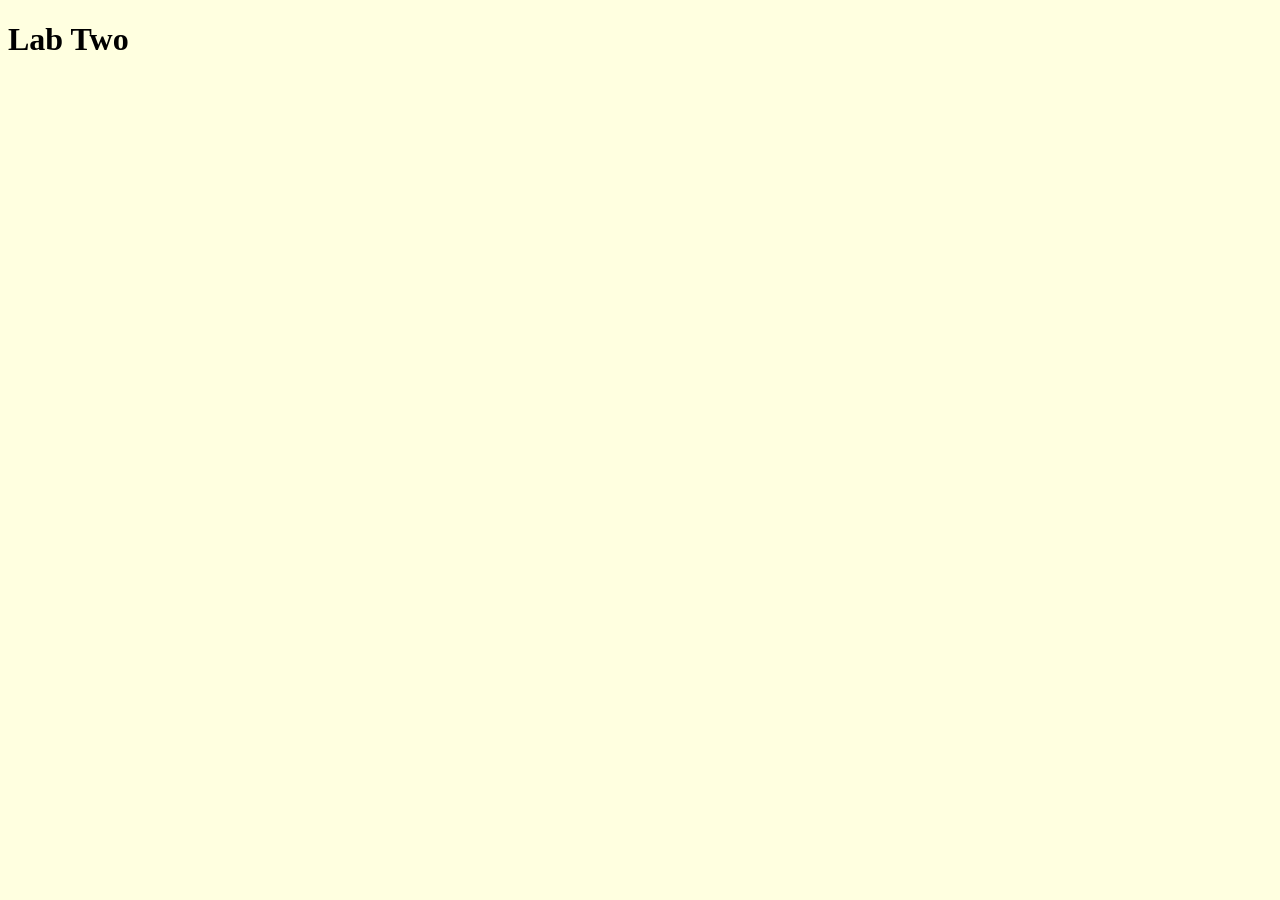
==== index.html @ b5f5a885 "linked external css file and tested with yellow bg color" ====
<!DOCTYPE html>
<html lang="en">
<head>
    <meta charset="UTF-8">
    <meta name="viewport" content="width=device-width, initial-scale=1.0">
    <link rel="stylesheet" href="./css/style.css">
    <title>Document</title>
</head>
<body>
    <h1>Lab Two</h1>
</body>
</html>
---- css/style.css ----
body { background-color: lightyellow; }
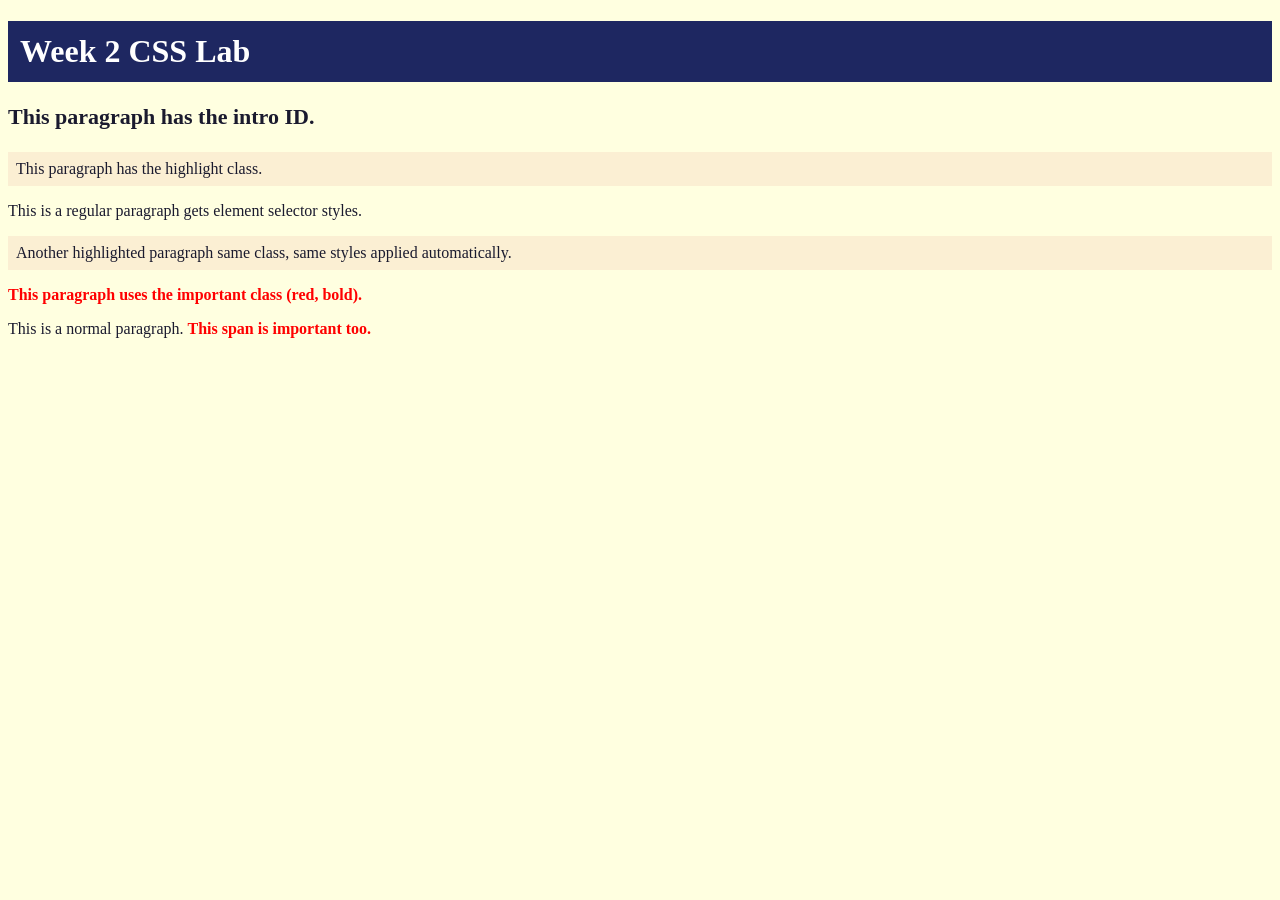
==== commit c9463493: "Task 2: add LOG.md Error 2 (duplicate ID vs class misuse)" ====
--- a/index.html
+++ b/index.html
@@ -1,12 +1,23 @@
 <!DOCTYPE html>
 <html lang="en">
 <head>
-    <meta charset="UTF-8">
-    <meta name="viewport" content="width=device-width, initial-scale=1.0">
-    <link rel="stylesheet" href="./css/style.css">
-    <title>Document</title>
+  <meta charset="UTF-8">
+  <meta name="viewport" content="width=device-width, initial-scale=1.0">
+  <title>Week 2 CSS Lab</title>
+
+  <link rel="stylesheet" href="./css/style.css">
 </head>
 <body>
-    <h1>Lab Two</h1>
+
+  <h1 id="page-header">Week 2 CSS Lab</h1>
+
+  <p id="intro">This paragraph has the intro ID.</p>
+  <p class="highlight">This paragraph has the highlight class.</p>
+  <p>This is a regular paragraph  gets element selector styles.</p>
+  <p class="highlight">Another highlighted paragraph same class, same styles applied automatically.</p>
+
+  <p class="important">This paragraph uses the important class (red, bold).</p>
+  <p>This is a normal paragraph. <span class="important">This span is important too.</span></p>
+
 </body>
 </html>
--- a/css/style.css
+++ b/css/style.css
@@ -1 +1,36 @@
-body { background-color: lightyellow; }+body {
+  background-color: lightyellow;
+}
+
+/* ELEMENT selector — targets EVERY <p> on the page */
+p {
+  color: #1A1A2E;
+  font-size: 16px;
+}
+
+/* CLASS selector — targets any element with class="highlight" */
+/* You can apply the same class to multiple elements */
+.highlight {
+  background-color: #FBEFD3;
+  padding: 8px;
+}
+
+/* ID selector — targets the ONE element with id="intro" */
+/* IDs must be unique — only use each ID once per page */
+#intro {
+  font-size: 22px;
+  font-weight: bold;
+}
+
+/* Your Turn: class selector for repeated emphasis */
+.important {
+  color: red;
+  font-weight: bold;
+}
+
+/* Your Turn: ID selector for the unique page header */
+#page-header {
+  background-color: #1E2761;
+  color: white;
+  padding: 12px;
+}
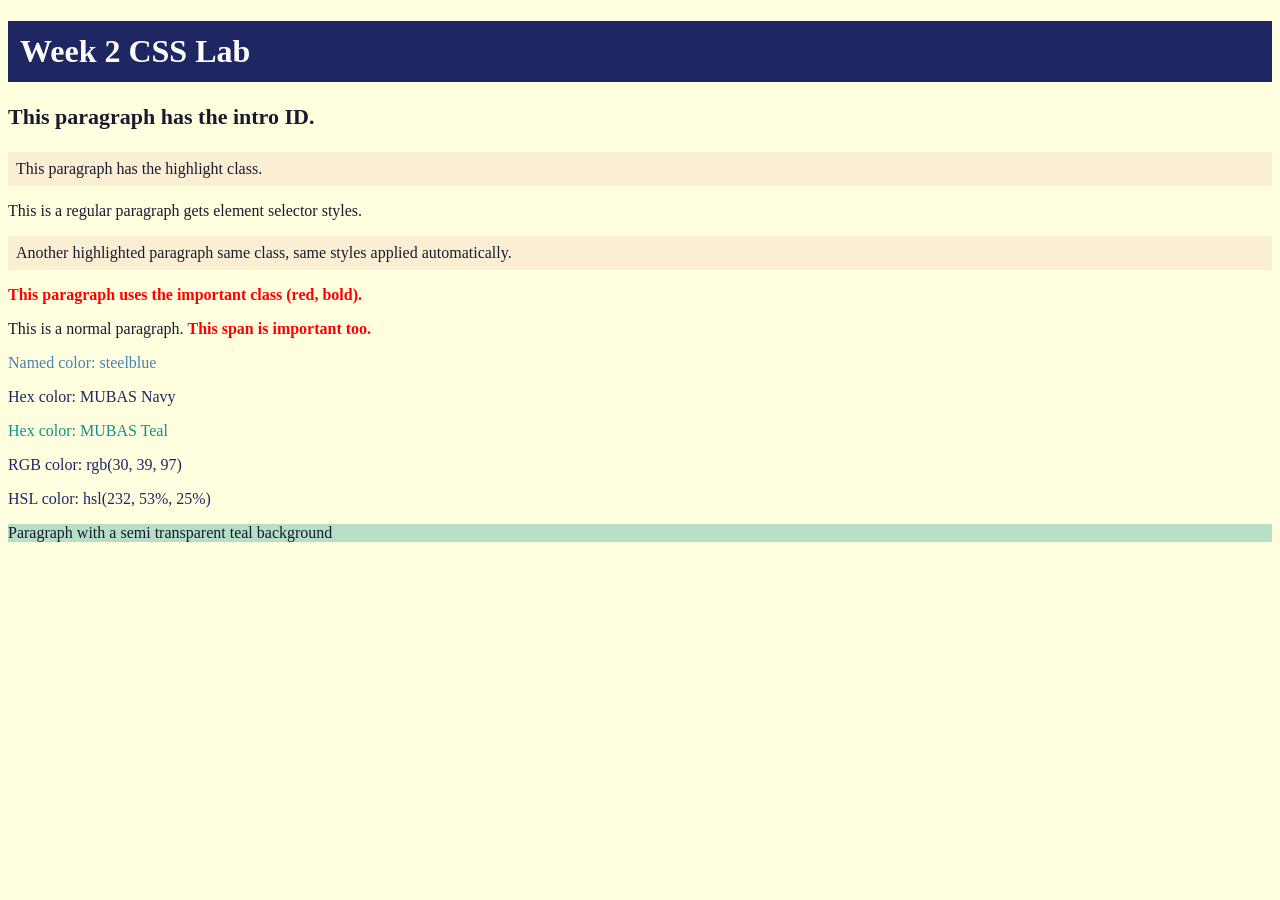
==== commit 290e04c2: "Task 2: add LOG.md Error 2 (duplicate ID vs class misuse)" ====
--- a/index.html
+++ b/index.html
@@ -4,20 +4,23 @@
   <meta charset="UTF-8">
   <meta name="viewport" content="width=device-width, initial-scale=1.0">
   <title>Week 2 CSS Lab</title>
-
   <link rel="stylesheet" href="./css/style.css">
 </head>
 <body>
 
-  <h1 id="page-header">Week 2 CSS Lab</h1>
-
-  <p id="intro">This paragraph has the intro ID.</p>
-  <p class="highlight">This paragraph has the highlight class.</p>
-  <p>This is a regular paragraph  gets element selector styles.</p>
-  <p class="highlight">Another highlighted paragraph same class, same styles applied automatically.</p>
-
-  <p class="important">This paragraph uses the important class (red, bold).</p>
-  <p>This is a normal paragraph. <span class="important">This span is important too.</span></p>
+<h1 id="page-header">Week 2 CSS Lab</h1>
+<p id="intro">This paragraph has the intro ID.</p>
+<p class="highlight">This paragraph has the highlight class.</p>
+<p>This is a regular paragraph  gets element selector styles.</p>
+<p class="highlight">Another highlighted paragraph same class, same styles applied automatically.</p>
+<p class="important">This paragraph uses the important class (red, bold).</p>
+<p>This is a normal paragraph. <span class="important">This span is important too.</span></p>
+<p class="color-named">Named color: steelblue</p>
+<p class="color-hex">Hex color: MUBAS Navy</p>
+<p class="color-hex2">Hex color: MUBAS Teal</p>
+<p class="color-rgb">RGB color: rgb(30, 39, 97)</p>
+<p class="color-hsl">HSL color: hsl(232, 53%, 25%)</p>
+<p class="color-trans">Paragraph with a semi transparent teal background</p>
 
 </body>
 </html>
--- a/css/style.css
+++ b/css/style.css
@@ -2,35 +2,63 @@
   background-color: lightyellow;
 }
 
-/* ELEMENT selector — targets EVERY <p> on the page */
+/* ELEMENT selector targeting  EVERY <p> on the page */
 p {
   color: #1A1A2E;
   font-size: 16px;
 }
 
-/* CLASS selector — targets any element with class="highlight" */
-/* You can apply the same class to multiple elements */
+/* CLASS selector targets any element with class="highlight" */
+
 .highlight {
   background-color: #FBEFD3;
   padding: 8px;
 }
 
 /* ID selector — targets the ONE element with id="intro" */
-/* IDs must be unique — only use each ID once per page */
+
 #intro {
   font-size: 22px;
   font-weight: bold;
 }
 
-/* Your Turn: class selector for repeated emphasis */
 .important {
   color: red;
   font-weight: bold;
 }
 
-/* Your Turn: ID selector for the unique page header */
 #page-header {
   background-color: #1E2761;
   color: white;
   padding: 12px;
+
+}
+
+
+/* 1. Named color */
+.color-named {
+  color: steelblue;
+}
+
+/* 2. Hexadecimal */
+.color-hex {
+  color: #1E2761; 
+}
+.color-hex2 {
+  color: #0D9488;
+}
+
+/* 3. RGB */
+.color-rgb {
+  color: rgb(30, 39, 97);
+}
+
+/* 4. HSL */
+.color-hsl {
+  color: hsl(232, 53%, 25%);
+}
+
+/* rgba */
+.color-trans {
+  background-color: rgba(13, 148, 136, 0.3);
 }
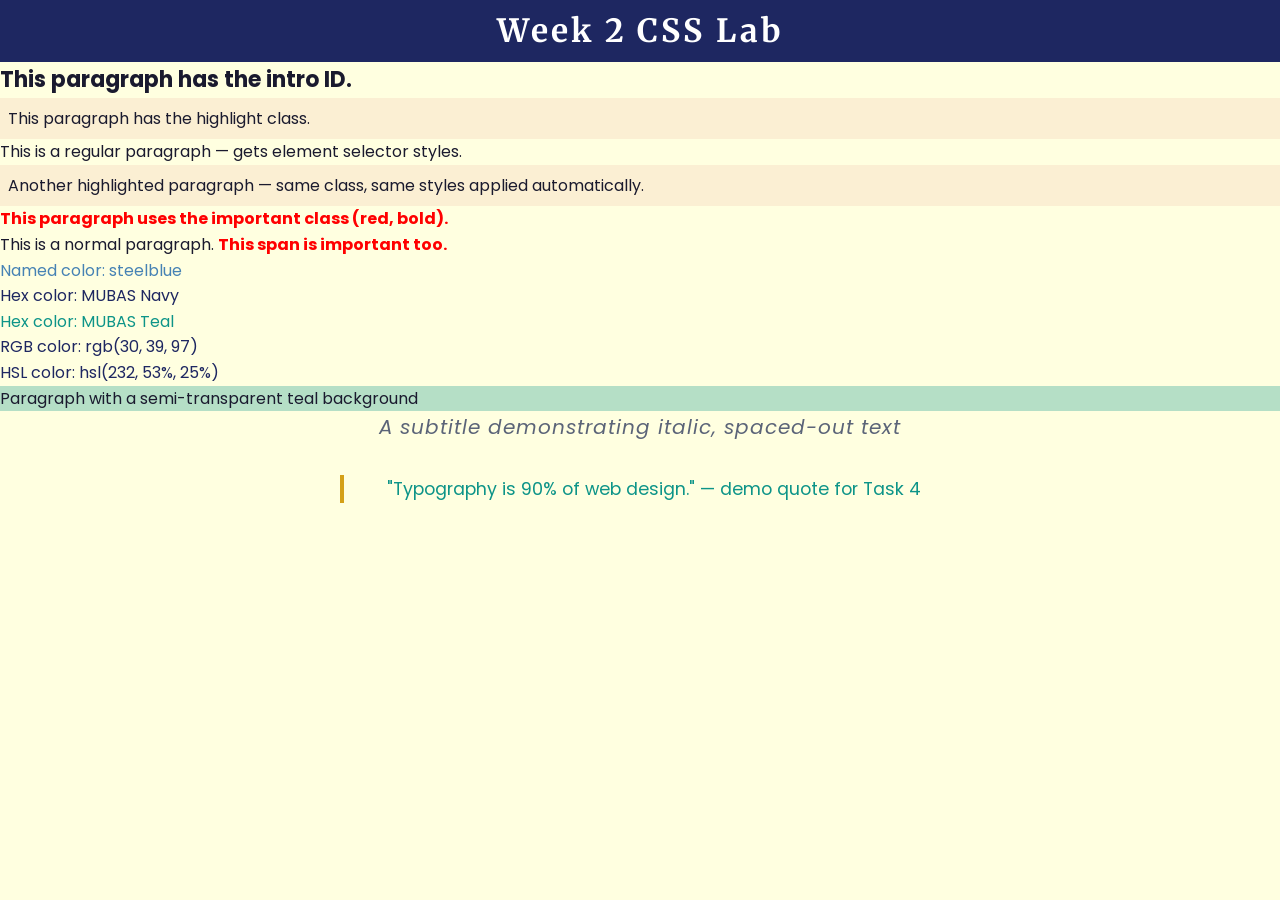
==== commit bf77fa4d: "worked with font properties" ====
--- a/index.html
+++ b/index.html
@@ -4,23 +4,25 @@
   <meta charset="UTF-8">
   <meta name="viewport" content="width=device-width, initial-scale=1.0">
   <title>Week 2 CSS Lab</title>
+  <link rel="preconnect" href="https://fonts.googleapis.com">
+  <link href="https://fonts.googleapis.com/css2?family=Poppins:wght@400;700&family=Merriweather&display=swap" rel="stylesheet">
   <link rel="stylesheet" href="./css/style.css">
 </head>
 <body>
-
-<h1 id="page-header">Week 2 CSS Lab</h1>
-<p id="intro">This paragraph has the intro ID.</p>
-<p class="highlight">This paragraph has the highlight class.</p>
-<p>This is a regular paragraph  gets element selector styles.</p>
-<p class="highlight">Another highlighted paragraph same class, same styles applied automatically.</p>
-<p class="important">This paragraph uses the important class (red, bold).</p>
-<p>This is a normal paragraph. <span class="important">This span is important too.</span></p>
-<p class="color-named">Named color: steelblue</p>
-<p class="color-hex">Hex color: MUBAS Navy</p>
-<p class="color-hex2">Hex color: MUBAS Teal</p>
-<p class="color-rgb">RGB color: rgb(30, 39, 97)</p>
-<p class="color-hsl">HSL color: hsl(232, 53%, 25%)</p>
-<p class="color-trans">Paragraph with a semi transparent teal background</p>
-
+  <h1 id="page-header">Week 2 CSS Lab</h1>
+  <p id="intro">This paragraph has the intro ID.</p>
+  <p class="highlight">This paragraph has the highlight class.</p>
+  <p>This is a regular paragraph — gets element selector styles.</p>
+  <p class="highlight">Another highlighted paragraph — same class, same styles applied automatically.</p>
+  <p class="important">This paragraph uses the important class (red, bold).</p>
+  <p>This is a normal paragraph. <span class="important">This span is important too.</span></p>
+  <p class="color-named">Named color: steelblue</p>
+  <p class="color-hex">Hex color: MUBAS Navy</p>
+  <p class="color-hex2">Hex color: MUBAS Teal</p>
+  <p class="color-rgb">RGB color: rgb(30, 39, 97)</p>
+  <p class="color-hsl">HSL color: hsl(232, 53%, 25%)</p>
+  <p class="color-trans">Paragraph with a semi-transparent teal background</p>
+  <p class="subtitle">A subtitle demonstrating italic, spaced-out text</p>
+  <blockquote>"Typography is 90% of web design." — demo quote for Task 4</blockquote>
 </body>
 </html>
--- a/css/style.css
+++ b/css/style.css
@@ -1,5 +1,18 @@
+*{
+    margin: 0;
+    padding: 0;
+    box-sizing: border-box;
+}
+html{
+    scroll-behavior: smooth;
+    font-size: 16px;
+}
+
 body {
   background-color: lightyellow;
+  font-family: 'Poppins', Arial, sans-serif;
+  font-size: 1rem;
+  line-height: 1.6;
 }
 
 /* ELEMENT selector targeting  EVERY <p> on the page */
@@ -34,6 +47,7 @@
 
 }
 
+/* task 3 */
 
 /* 1. Named color */
 .color-named {
@@ -61,4 +75,33 @@
 /* rgba */
 .color-trans {
   background-color: rgba(13, 148, 136, 0.3);
+}
+
+/* task 4 */
+
+h1, h2, h3 {
+  font-family: 'Merriweather', Georgia, serif;
+  font-weight: 700;
+  line-height: 1.2;
+  text-align: center;
+  letter-spacing: 0.1em;
+}
+ 
+.subtitle {
+  font-size: 1.25rem;
+  font-weight: 400;
+  font-style: italic;
+  text-align: center;
+  color: #5B6478;
+  letter-spacing: 0.05em;
+}
+ 
+blockquote {
+  font-size: 1.1rem;
+  text-align: center;
+  color: #0D9488;
+  border-left: 4px solid #D4A017;
+  padding-left: 1.5rem;
+  margin: 2rem auto;
+  max-width: 600px;
 }
